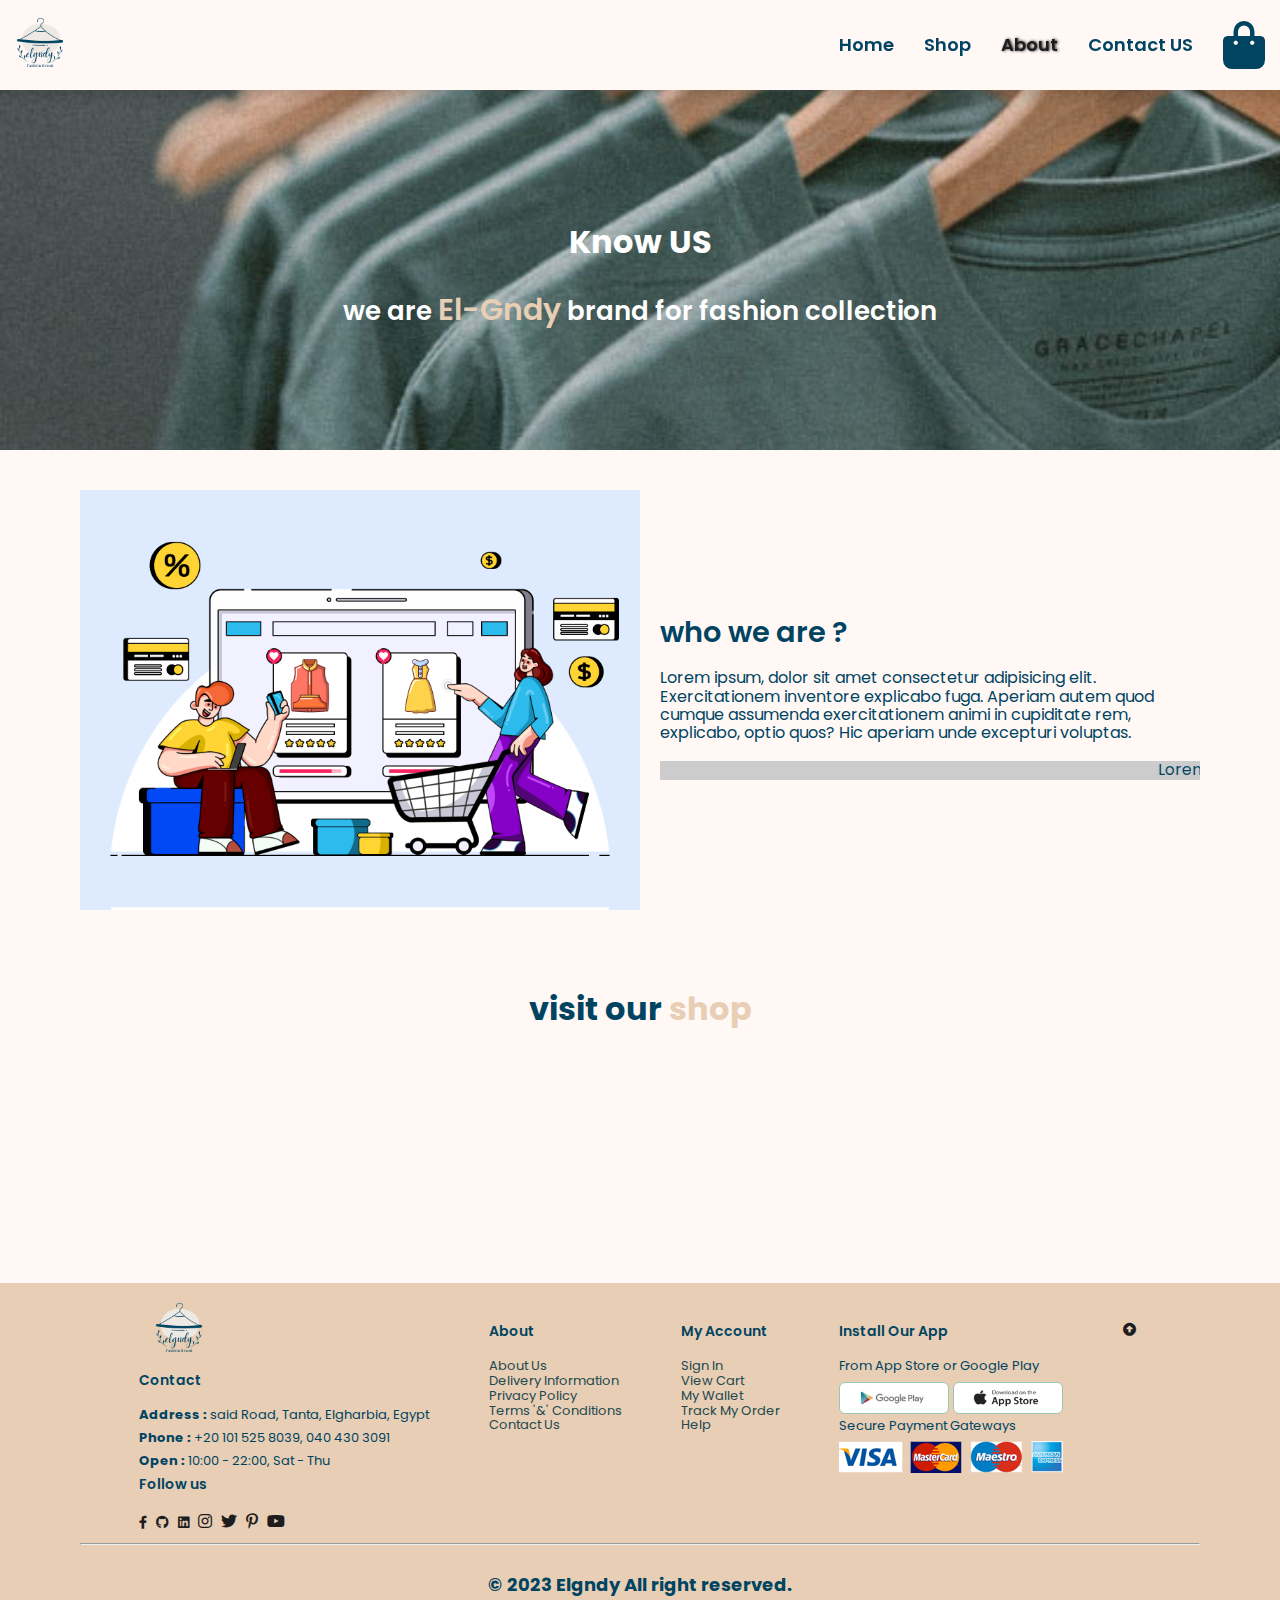
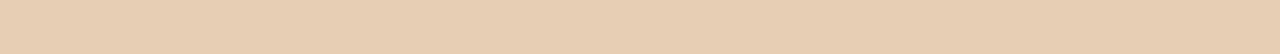
==== about.html @ c9050957 "first version" ====
<!DOCTYPE html>
<html lang="en">
<head>
    <meta charset="UTF-8">
    <meta http-equiv="X-UA-Compatible" content="IE=edge">
    <meta name="viewport" content="width=device-width, initial-scale=1.0">
    <title>EL-GNDY | e-commerce</title>

    <!-- main template  -->
    <link rel="stylesheet" href="./CSS/style.css">
    <!-- render all element normally -->
    <link rel="stylesheet" href="./CSS/normalize.css">
    <!-- use font awesome -->
     <link rel="stylesheet" href="css/all.css">
    <link href="/assests/css/all.css" rel="stylesheet">
    <link rel="stylesheet" href="./assests/css/regular.css">
    <link rel="stylesheet" href="./assests/css/fontawesome.min.css">

</head>
<body>
    <nav class="navbar">
        <a href="#"><img src="./images/Logo/1.png" class="logo" alt="EL-GNDY logo"></a>
        <ul class="navbar-nav" id="navbar">
            <li ><a aria-current="page" href="index.html">Home</a></li>
            <li ><a class="shop " href="shop.html">Shop</a></li>
            <li ><a class="about active" href="about.html">About</a></li>
            <li ><a class="contact"  href="contact.html">Contact US</a></li>
            <li ><i class="fa fa-3x fa-shopping-bag bag" ></i></li>
            <i class="far fa-times close" id="close"></i>
        </ul>
        <div id="mobile">
            <i class="fa fa-2x  fa-shopping-bag" ></i>
            <i id="bar" class="fas fa-outdent fa-2xl"></i>
        </div>
    </nav>

    <div id="banner" class=".section-m1 about-header">
        <h1>Know US</h1>
        <h2>we are <span>El-Gndy</span> brand for fashion collection</h2>
    </div>

    <section id="about-head" class="section-b1">
        <img src="./images/features/a6.jpg" alt="">
        <div>
            <h2>who we are ?</h2>
            <p> Lorem ipsum, dolor sit amet consectetur adipisicing elit. Exercitationem inventore explicabo fuga. Aperiam autem quod cumque assumenda exercitationem animi in cupiditate rem, explicabo, optio quos? Hic aperiam unde excepturi voluptas.</p>
            <br>
            <marquee bgcolor="#ccc" width="100%" loop="-1" scrollamount="5">Lorem ipsum dolor, sit amet consectetur adipisicing elit. Itaque, delectus quia qui et perferendis ad quisquam eveniet possimus dicta quasi repudiandae vitae earum cum quam. Delectus eaque laboriosam soluta aliquam?</marquee>
        </div>
    </section>

    <section id="about-ved" class="section-b1">
        <h1>visit our  <a href="shop.html">shop</a></h1>
        <div class="video">
          <video autoplay muted loop src="./vedios/Elgndy fashion.mp4"></video>
        </div>
    </section>



    <footer class="section-b1">
        <div class="col-container">
            <div class="col">
                <a href="index.html"><img src="./images/Logo/1.png" class="logo" alt=""></a>
                <h4>Contact</h4>
                <p><strong>Address :</strong> said Road, Tanta, Elgharbia, Egypt</p>
                <p><strong>Phone :</strong> +20 101 525 8039, 040 430 3091 </p>
                <p><strong>Open :</strong> 10:00 - 22:00, Sat - Thu </p>
                <div class="folow">
                    <h4>Follow us</h4>
                    <div class="icon">
                        <a href="https://www.facebook.com/profile.php?id=100008714052340" target="_blank"><i class="fab fa-facebook-f"></i></a>
                        <a href="https://github.com/magedelgndy" target="_blank" ><i class="fab fa-github"></i></a>
                        <a href="http://www.linkedin.com/in/maged-elgndy" target="_blank" ><i class="fab fa-linkedin"></i></a>
                        <i class="fab fa-instagram "></i>
                        <i class="fab fa-twitter "></i>
                        <i class="fab fa-pinterest-p"></i>
                        <i class="fab fa-youtube"></i>
                    </div>
                </div>
            </div>
            <div class="col">
                <h4>About</h4>
                <a href="about.html">About Us</a>
                <a href="#">Delivery Information</a>
                <a href="#">Privacy Policy</a>
                <a href="#">Terms '&' Conditions</a>
                <a href="contact.html">Contact Us</a>
            </div>            
            <div class="col">
                <h4>My Account</h4>
                <a href="#">Sign In</a>
                <a href="#">View Cart</a>
                <a href="#">My Wallet</a>
                <a href="#">Track My Order</a>
                <a href="contact.html">Help</a>
            </div>
            <div class="col install">
                <h4>Install Our App</h4>
                <p>From App Store or Google Play</p>
                <div class="row">
                    <img src="./images/features/play.jpg" alt="">
                    <img src="./images/features/app.jpg" alt="">
                </div>
                <p>Secure Payment Gateways</p>
                <img src="./images/features/pay.png" alt="">
            </div>
            <a href="#"><i class="fa fa-arrow-alt-circle-up"></i></a>
        </div>
        <hr>
        <div class="copyright">
            <p>&copy; 2023 <span>Elgndy</span> All right reserved.</p>
        </div>
    </footer>
    <!-- my java script files  -->
    <script src="./script/navbar.js"></script>
    <script src="./script/jscript.js"></script>
</body>
</html>
---- CSS/style.css ----
/* google fonts  */
@import url("https://fonts.googleapis.com/css2?family=Poppins:wght@200;300;400;500;600;700;800&display=swap");
* {
  margin: 0;
  padding: 0;
  box-sizing: border-box;
  scroll-padding-top: 4rem;
  scroll-behavior: smooth;
  list-style: none;
  text-decoration: none;
  color: var(--main-color);
}
:root {
  --dark-color: rgb(36, 72, 79);
  --secoend-color: #96c9b8;
  --bright-color: #e7ceb4;
  --bg-color: #fff8f5;
  --main-color: rgb(0 68 98);
  --hover-color: #1d1d1d;
}
body {
  font-family: "Poppins", sans-serif;
  background-color: var(--bg-color);
}
h1 {
  font-size: 2.5rem;
  font-weight: 700;
}
h2 {
  font-size: 1.8rem;
  font-weight: 600;
}
h3 {
  font-size: 1.4rem;
  font-weight: 800;
}
h4 {
  font-size: 1.1rem;
  font-weight: 600;
}
h5 {
  font-size: 1rem;
  font-weight: 400;
  color: #1d1d1d;
}
h6 {
  color: #d8d8d8;
}
button {
  /* font-size: .8rem;
  font-weight: 700;
  outline: none;
  border: 0;
  border-radius: 4px; 
  background-color: transparent;
  background-image: url(../images/button.png);
  color: var(--dark-color);
  padding: 13px 80px 14px 65px;
  cursor: pointer;
  background-repeat: no-repeat; */

  text-transform: uppercase;
}
/* button:hover{
  background-color: var(--hover-color);
} */

nav .valuecart{
  content: attr(value);
  font-size: 16px;
  color: #fff;
  background: red;
  border-radius: 50%;
  padding: 0 5px;
  position: relative;
  left: -41px;
  top: -10px;
  opacity: 0.9;
}

.category-head{
    margin: 30px 0;
}
.category-head ul{
    display: flex;
    flex-wrap: wrap;
    justify-content: flex-start;
}
.category-title{
    flex: 0 0 calc(14% - 10px);
    display: flex;
    justify-content:center;
    background: transparent;
    flex-wrap: wrap;
    margin: 5px auto;
    border: 1px solid var(--dark-color);
    padding: 13px 18px;
    font-size: 16px;
    transition: all 0.4s ease;
    cursor: pointer;
    font-weight: 600;
    border-radius: 4px;
}
.category-title:hover{
    opacity: 0.7;
    background:var(--hover-color) ;
    color: var(--bright-color);
}
.category-title li{
    padding: 0 10px;
}

.logo {
  width: 80px;
}
/* navbar */
.container {
  padding: 0px 100px;
}
.section-b1 {
  padding: 40px 80px 20px;
}
.section-f {
  padding: 40px 10px;
  background-color: var(--secoend-color);
}
.section-m1 {
  margin: 40px 0px;
}
.navbar {
  height: 10vh;
  padding: 30px 0;
  position: sticky;
  display: flex;
  align-items: center;
  justify-content: space-between;
  background-color: transparent;
  box-shadow: 0 5px 15px rgba(0, 0, 0, 0.16);
  top: 0;
  left: 0;
  z-index: 999;
}
nav .fle{
  display: flex;
  justify-content: center;
  align-items: center;
}
.navbar-nav {
  display: flex;
  align-items: center;
  justify-content: center;
}
.navbar-nav li {
  padding: 0 15px;
  position: relative;
}
.navbar-nav li a {
  font-size: 18px;
  font-weight: 600;
  transition: 0.3s ease;
}
.navbar-nav li a:hover,
.navbar-nav li a.active {
  color: var(--hover-color);
  text-shadow: var(--hover-color) 1px 0px 3px;
}
.navbar-nav li a.active::after,
.navbar-nav li a:hover::after {
  content: "";
  width: 30%;
  height: 2px;
  bottom: -4px;
  left: 20px;
  background: var(--hover-color);
}
.navbar .navbar-nav i {
  /* font-size: 2.5rem; */
  cursor: pointer;
  font-weight: 800;
  transition: 0.3s ease;
}
.navbar .navbar-nav .close {
  display: none;
}
.navbar .navbar-nav i:hover {
  color: var(--hover-color);
  text-shadow: var(--hover-color) 1px 0 3px;
}
#mobile {
  display: none;
  align-items: center;
  margin-right: 8%;
}
#mobile i {
  margin-right: 30px;
}
/* end of navbar */
/* home */
.content{
  width: 100%;
  display: flex;
  /* flex-wrap: nowrap; */
  align-items: center;
  justify-content: center;
  text-align: center;
  min-height: 90vh;
  position: relative;
}
.content .images{
  height: 100vh;
  width: 100%;
}
.content .images img{
  height: 90vh;
  width: 100%;
}
.btm-slides{
  position: absolute;
  bottom: 20px;
  left: 50%;
  transform: translateX(-50%);
  display: flex;
}
.btm-slides span{
  height: 15px;
  width: 50px;
  border: 2px solid var(--dark-color);
  margin: 0 3px;
  cursor: pointer;
}
.sliders{
  position: absolute;
  top: 50%;
  transform: translateY(-50%);
  width: 45px;
  cursor: pointer;
  border: 2px solid white;
  border-radius: 5px;
  background: rgba(255,255,255,0.1);
}
.sliders:hover{
background: var(--secoend-color);
}
.right{
  right: 10px;
}
.left{
  left: 10px;
}
.sliders span{
  line-height: 41px;
  font-size: 35px;
  color: var(--dark-color);
}

/* end of home  */
#brand {
  background-color: var(--secoend-color);
  display: flex;
  align-items: center;
  justify-content: space-between;
  flex-wrap: wrap;
}
#brand img {
  width: 120px;
  text-align: center;
  padding: 15px 5px;
  /* box-shadow: 20px 20px 34px rgba(0 , 0 , 0 , 0.16); */
  margin: 15px 0;
}

#shop {
  text-align: center;
}
#shop .pro {
  width: 23%;
  min-width: 230px;
  height: 330px;
  padding: 10px 12px;
  border: 1px solid var(--dark-color);
  border-radius: 25px;
  cursor: pointer;
  box-shadow: 20px 20px 30px rgba(0, 0, 0, 0.05);
  transition: 0.3s ease;
  margin: 15px 0;
  position: relative;
  overflow: hidden;
}
#shop .pro:hover {
  box-shadow: 20px 20px 30px rgba(0, 0, 0, 0.25);
  transform: scale(1.05);
}
#shop .pro img {
  width: 100%;
  height: 200px;
  border-radius: 20px;
}
#shop .pro .des {
  text-align: start;
  padding: 10px 0;
}
#shop .pro .des span {
  color: var(--bright-color);
  font-size: 12px;
  padding: 0 7px;
}
#shop .pro .des h5 {
  padding: 7px;
  font-size: 14px;
}
#shop .pro .des i {
  padding: 4px;
  font: 12px;
  color: goldenrod;
}
#shop .pro .des h4 {
  padding: 7px;
  font-size: 14px;
  color: var(--secoend-color);
}
#shop .pro .cart {
  position: absolute;
  width: 40px;
  height: 40px;
  border-radius: 50px;
  background-color: var(--bright-color);
  line-height: 40px;
  border: 1px solid var(--secoend-color);
  bottom: 10px;
  right: 10px;
  transition: 0.3s ease;
  transform: translateY(30px);
  opacity: 0;
}
#shop .pro:hover .cart {
  transform: translateY(0);
  opacity: 1;
}
#shop .pro-container {
  display: flex;
  flex-wrap: wrap;
  justify-content: space-between;
  padding-top: 12px;
}
.index-banner {
  display: flex;
  justify-content: center;
  align-items: center;
  flex-direction: column;
  background-image: url("../images/banner/b1.jpg");
  background-size: cover;
  background-position: center;
  width: 100%;
  height: 40vh;
}
.index-banner h4 {
  color: #fff;
  font-size: 16px;
}
.index-banner h2 {
  color: #fff;
  font-size: 26px;
  padding: 10px 0;
}
.index-banner h2 span {
  color: var(--bright-color);
  font-size: 30px;
}
.index-banner button {
  font-size: 0.8rem;
  font-weight: 700;
  outline: none;
  border: 0;
  /* border-radius: 4px; */
  background-color: transparent;
  background-image: url(../images/button.png);
  /* color: var(--dark-color); */
  padding: 13px 80px 14px 65px;
  cursor: pointer;
  background-repeat: no-repeat;
  color: var(--secoend-color);
  transition: 0.3s ease;
}
#sm-banner {
  display: flex;
  flex-wrap: wrap;
  justify-content: space-between;
  /* display:none; */
}
#sm-banner .banner-box {
  display: flex;
  flex-direction: column;
  justify-content: center;
  align-items: flex-start;
  background-image: url("../images/banner/b10.jpg");
  min-width: 49%;
  height: 50vh;
  background-size: cover;
  background-position: center;
  padding: 30px;
  /* margin-left: 5px; */
}
#sm-banner .box2 {
  background-image: url("../images/banner/b13.jpg");
}
#sm-banner h4 {
  color: #fff;
  font-size: 20px;
  font-weight: 300;
}
#sm-banner h2 {
  color: #fff;
  font-size: 28px;
  font-weight: 800;
}
#sm-banner span {
  color: #fff;
  font-size: 14px;
  font-weight: 500;
  padding-bottom: 15px;
}
button.white {
  font-size: 13px;
  font-weight: 600;
  padding: 13px 18px;
  color: #fff;
  background-color: transparent;
  cursor: pointer;
  border: 1px solid #fff;
  outline: none;
  /* border-radius: 4px; */
  transition: 0.3s ease;
}
#sm-banner .banner-box:hover button {
  background-color: var(--hover-color);
}
#banner3 {
  display: flex;
  flex-wrap: wrap;
  justify-content: space-between;
  padding: 0 80px;
}
#banner3 .banner-box {
  display: flex;
  flex-direction: column;
  justify-content: center;
  align-items: flex-start;
  background-image: url("../images/banner/b11.jpg");
  min-width: 32%;
  height: 35vh;
  background-size: cover;
  background-position: center;
  padding: 20px;
  margin-bottom: 20px;
}
#banner3 .bbox2 {
  background-image: url("../images/banner/b5.jpg");
}
#banner3 .bbox3 {
  background-image: url("../images/banner/b3.jpg");
}
#banner3 h2 {
  color: var(--bright-color);
  font-weight: 900;
  font-size: 22px;
}
#banner3 h3 {
  color: var(--hover-color);
  font-weight: 400;
  font-size: 15px;
}

footer {
  margin-top: 20px;
  display: flex;
  flex-direction: column;
  background-color: var(--bright-color);
}
footer .col-container {
  display: flex;
  flex-wrap: wrap;
  justify-content: space-evenly;
}
footer .logo {
  margin-top: -35px;
}
footer .col {
  display: flex;
  align-items: flex-start;
  flex-direction: column;
  margin-bottom: 12px;
}
footer h4 {
  font-size: 14px;
  padding-bottom: 20px;
}
footer p {
  font-size: 13px;
  margin: 0 0 8px 0;
}
footer a {
  font-size: 13px;
  color: var(--dark-color);
  /* margin-bottom: 10px ; */
}
footer .follow {
  margin-top: 20px;
}
footer i {
  color: var(--hover-color);
  cursor: pointer;
  padding-right: 5px;
}
footer i:hover,
footer a:hover {
  color: var(--secoend-color);
}
footer .install .row img {
  border: 1px solid var(--secoend-color);
  border-radius: 6px;
  width: 110px;
}
footer .copyright {
  padding: 30px;
  display: flex;
  justify-content: center;
}
footer .copyright p {
  font-size: 18px;
  font-weight: 700;
}
#pagination{
  text-align: center;
  padding: 40px;
}
#pagination a{
  background-color: var(--main-color);
  padding: 15px 20px ;
  border-radius: 5px;
  color: var(--secoend-color);
  font-weight: 600;

}
#pagination a i{
  color: var(--secoend-color);
}
#prodetails{
  display: flex;
  margin-top: 20px;
}
#prodetails .singlepro{
  width: 40%;
  margin-right: 50px;
}
#prodetails .singlepro .catch{
  height: 60vh;
  margin-bottom: 5px;
  border: 1px solid var(--main-color);
  border-radius:7px;
}
.small-img-group{
  display: flex;
  justify-content: space-between;
}
.small-img-col{
  flex-basis: 24%;
  cursor: pointer;
}
.small-img{
  height: 60px;
}
#prodetails .single-pro-details{
width: 50%;
padding-top: 15px;
}
#prodetails .single-pro-details h4 {
  padding: 20px 0 20px 0;
}
#prodetails .single-pro-details select{
  display: block;
  padding: 5px 10px ;
  margin: 10px 0;
  cursor: pointer;
}
#prodetails .single-pro-details input{
  width: 40px;
  height: 35px;
  padding-left: 10px;
  font-size: 16px;
  margin-right: 10px;
  cursor: pointer;
}
#prodetails .single-pro-details input:focus{
  outline: none;
}
#prodetails .single-pro-details button{
    height: 35px;
    font-size: 16px;
    padding: 5px;
    background-color: var(--main-color);
    color: #fff;
    border: 2px solid var(--secoend-color);
    cursor: pointer;
    border-radius: 5px;
}
#prodetails .single-pro-details span{
  line-height: 20px ;
  font-size: 14px;
  font-weight: 100;
}

.about-header{
  background-image: url("../images/banner/b10.jpg");
    display: flex;
  justify-content: center;
  align-items: center;
  flex-direction: column;
  background-size: cover;
  background-position: center;
  width: 100%;
  height: 40vh;
}

.about-header h1 {
  color: #fff;
  /* font-size: 36px; */
}
.about-header h2 {
  color: #fff;
  font-size: 26px;
  padding: 10px 0;
}
.about-header h2 span {
  color: var(--bright-color);
  font-size: 30px;
}
.contact-header{
  display: flex;
  justify-content: center;
  align-items: center;
  flex-direction: column;
  width: 100%;
  height: 30vh;
}
.contact-header h2 span {
  color: var(--secoend-color);
  font-size: 30px;
}
#about-head{
  display: flex;
  align-items: center;
  /* justify-content: center; */
}
#about-head img {
  width: 50%;
  height: auto;
}
#about-head h2{
  margin-bottom: 20px;
}
#about-head div {
  padding-left: 20px;
}
#about-ved a{
  color: var(--bright-color);
}
#about-ved{
  text-align: center;
}
#about-ved .video{
    width: 90%;
  height: 100%;
  margin: 30px auto;
}
#about-ved video{
  width: 90%;
  height: 100%;
  /* margin-top: 30px; */
  border-radius: 20px;
}

#contact-details{
  display: flex;
  align-items: center;
  justify-content: space-between;
}

#contact-details .details {
  width: 50%;
}
 
#contact-details .details span,
#form-details span{
  font-size: 18px;
}
#contact-details .details h2,
#form-details h2{
  font-size: 26px;
  line-height: 35px;
  padding: 20px 0;
}
#contact-details .details h3{
  font-size: 26px;
padding-bottom: 15px;
}
#contact-details .details li{
  display: flex;
  padding: 10px 0;
}
#contact-details .details li i{
  font-size: 14px ;
  padding-right: 20px;
}
#contact-details .details li p{
  margin: -2.5px;
  font-style: 14px;
}

#contact-details .map{
  width: 55%;
  height: 50vh;
}
#contact-details .map iframe{
  width: 100%;
  height: 100%;
}

#form-details {
  width: 65%;
  /* height: 80vh; */
  display: flex;
  flex-direction: column;
  align-items: center;
  margin: 20px auto;
  text-align: center;
}
#form-details .cont{
  margin: 20px auto;
    width: 100%;
}
table{
    border-collapse: collapse;
    width: 100%;
    height: 80%;
}
table td{
  display: flex;
  justify-content: center;
    /* padding: 5px; */
    margin: 5px;
    /* width: 100%; */
}
label{
    margin: 2px;
}
#form-details input[type = 'radio']{
 width: 20%;
}
/* #form-details input,textarea{
  width: 100%;
  padding: 12px 15px;
  outline: none;
  margin-bottom: 20px;
  border: 1px solid var(--main-color);
  border-radius: 5px;

} */

input[type = 'text'],
input[type = 'email'],
 input[type = 'password'],textarea{
  width: 100%;
  padding: 12px 15px;
  outline: none;
  margin-bottom: 20px;
  border: 1px solid var(--main-color);
  border-radius: 5px;
}

#form-details p{
  color: red;
  display: none;
}

#form-details .btns{
    display: flex;
    justify-content: center;
  }

#form-details button{
  font-size: 16px;
  font-weight: 600;
  padding: 13px 18px;
  color: var(--main-color);
  background-color: transparent;
  cursor: pointer;
  border: 1px solid var(--main-color);
  outline: none;
  border-radius: 4px;
  transition: 0.3s ease;
  margin: 20px;
}


/* start media query */
@media (max-width: 950px){
   #banner3{
      padding: 0;
    }
    #banner3 .banner-box{
      min-width: 100%;
      height: 30vh;
      margin:5px auto;
    }
}
@media (max-width: 848px) {
.section-b1 {
  padding: 20px 40px 20px;
}
.section-f {
  padding: 20px 5px;
  background-color: var(--secoend-color);
}
.section-m1 {
  margin: 20px 0px;
}
  #navbar {
    display: flex;
    flex-direction: column;
    align-items: flex-start;
    justify-content: flex-start;
    position: fixed;
    top: 12vh;
    right: -300px;
    /* opacity: 0; */
    width: 30%;
    border: 3px solid var(--dark-color);
    border-radius: 10px;
    background-color: var(--bright-color);
    box-shadow: 0 40px 60px rgba(0, 0, 0, 0.15);
    padding: 40px 0 0 0px;
    transition: 0.3 ease;
  }
  .navbar{
    padding: 30px;
    /* height: 12vh; */
  }
  #navbar.active {
    right: 5%;
  }
  .navbar-nav li {
    margin-bottom: 15px;
  }
  .navbar-nav .badge {
    display: none;
  }
  .navbar .navbar-nav .close {
    display: initial;
    position: absolute;
    top: 10px;
    left: 10px;
    font-size: 24px;
  }
  #brand{
    justify-content: center;
  }
  #mobile {
    display: flex;
    align-items: center;
    margin-right: 8%;
  }
  #shop .pro-container{
    justify-content: center;
  }
    #shop .pro-container .pro{
      margin: 7px;
    }
    #banner{
      text-align: center;
      padding: 120px 30px;
    }
    #banner h2{
      font-size: 20px;
    }
      #sm-banner{
        padding: 0;
      }
    #sm-banner .banner-box{
      min-width: 100%;
      height: 30vh;
      padding: 80px 10px;
      margin:5px auto;
    }
    #banner3{
      padding: 0;
    }
    #banner3 .banner-box{
      min-width: 100%;
      height: 30vh;
      margin:5px auto;
    }
    footer .logo{
      margin-top: 0;
      margin-left: 50%;
    }
}
@media (max-width: 660px) {
  #prodetails {
    flex-direction: column;
    justify-content: center;
  }
  #prodetails .singlepro,  #prodetails .single-pro-details{
    width: 100%;
    margin: 10px 0;
  }
  #about-head{
    flex-direction: column;
  }
  #about-head img{
    width: 90%;
    margin-bottom: 20px;
  }
  #about-head div{
    padding: 10px;
  }
  
  #contact-details{
    flex-direction: column;
    justify-content: center;
    margin: 10px auto;
    padding: 0;
    width: 100%;
  }
    #contact-details .details{
      width: 80%;
      margin-bottom: 20px;
    }
        #contact-details .map{
      width: 80%;
      margin-bottom: 20px;
    }
}

.activ{
    background: var(--secoend-color);
}
---- assests/css/regular.css ----
/*!
 * Font Awesome Free 6.4.0 by @fontawesome - https://fontawesome.com
 * License - https://fontawesome.com/license/free (Icons: CC BY 4.0, Fonts: SIL OFL 1.1, Code: MIT License)
 * Copyright 2023 Fonticons, Inc.
 */
:root, :host {
  --fa-style-family-classic: 'Font Awesome 6 Free';
  --fa-font-regular: normal 400 1em/1 'Font Awesome 6 Free'; }

@font-face {
  font-family: 'Font Awesome 6 Free';
  font-style: normal;
  font-weight: 400;
  font-display: block;
  src: url("../webfonts/fa-regular-400.woff2") format("woff2"), url("../webfonts/fa-regular-400.ttf") format("truetype"); }

.far,
.fa-regular {
  font-weight: 400; }
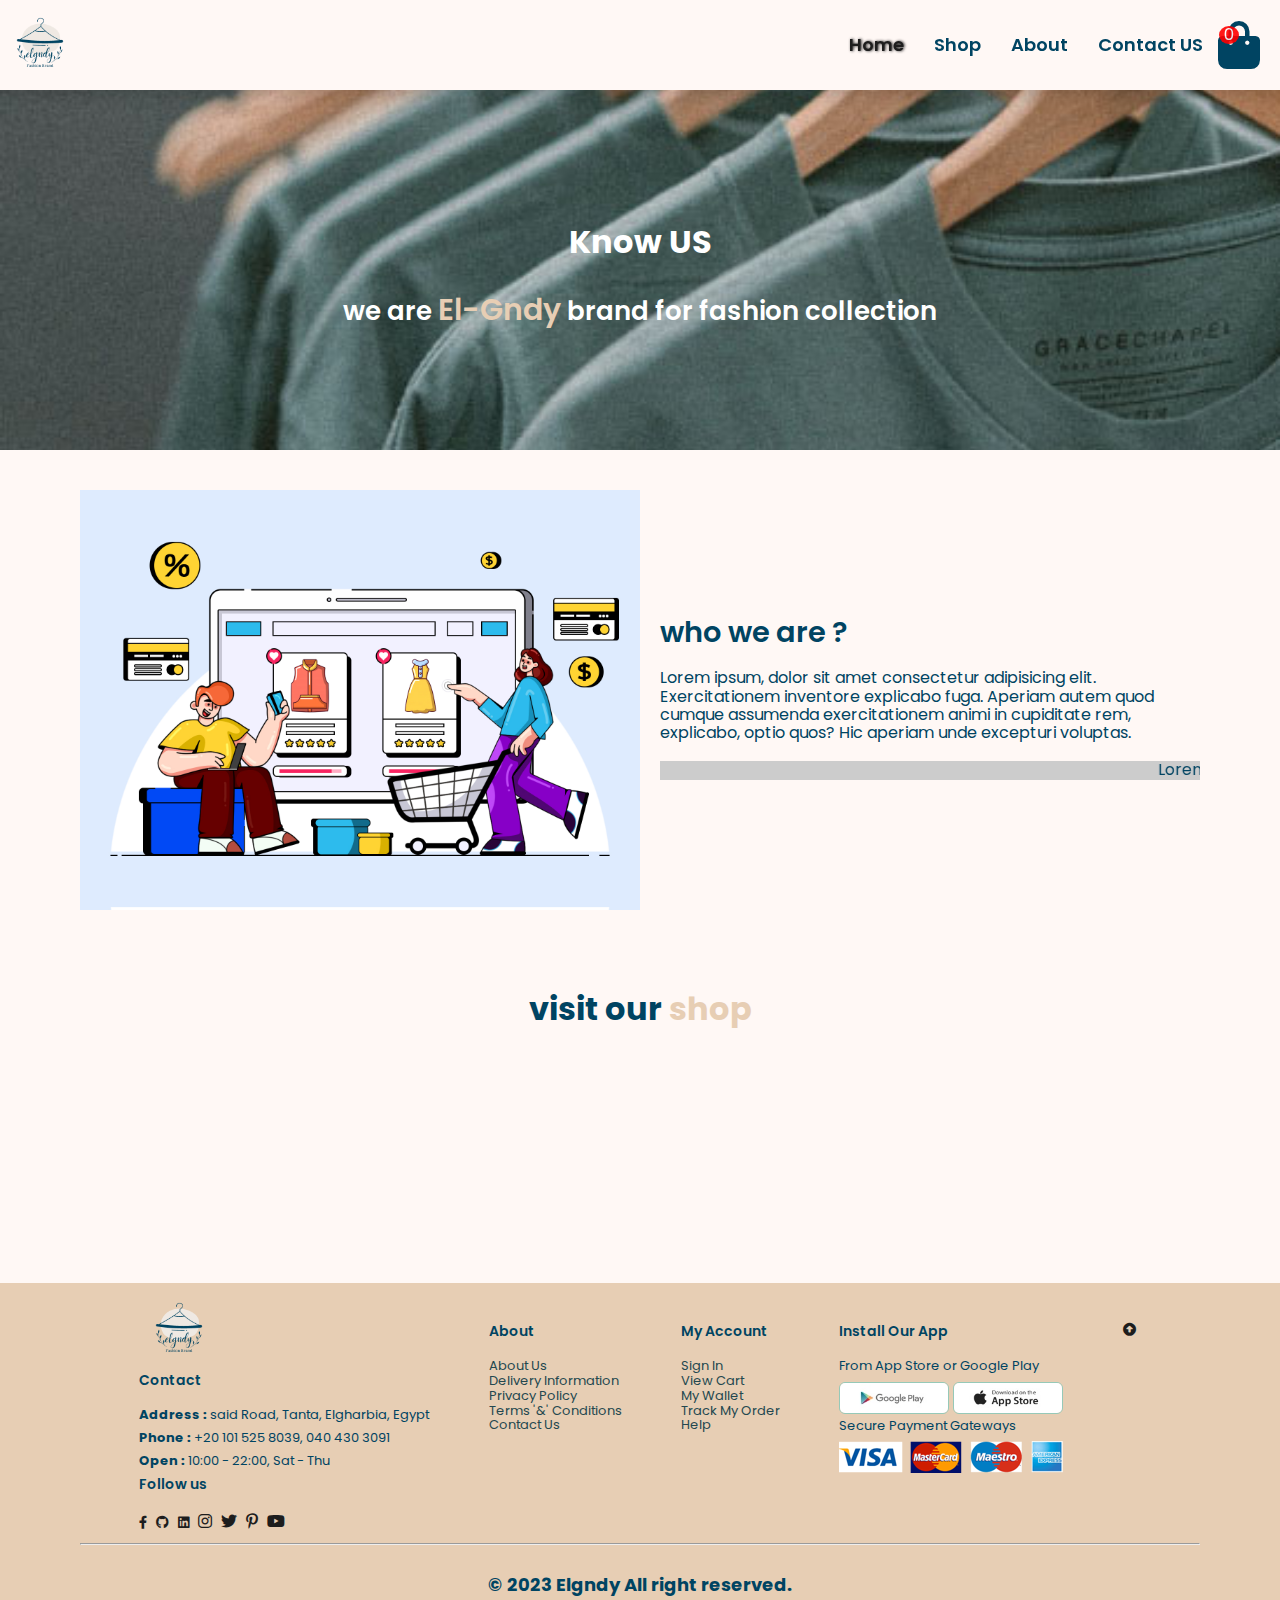
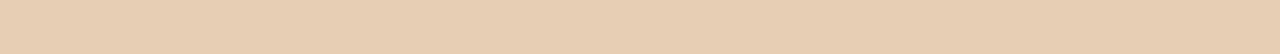
==== commit f0d09af4: "increment cart number" ====
--- a/about.html
+++ b/about.html
@@ -20,18 +20,22 @@
 <body>
     <nav class="navbar">
         <a href="#"><img src="./images/Logo/1.png" class="logo" alt="EL-GNDY logo"></a>
+        <div class="fle">
         <ul class="navbar-nav" id="navbar">
-            <li ><a aria-current="page" href="index.html">Home</a></li>
-            <li ><a class="shop " href="shop.html">Shop</a></li>
-            <li ><a class="about active" href="about.html">About</a></li>
+            <li ><a class="active" aria-current="page" href="index.html">Home</a></li>
+            <li ><a class="shop" href="shop.html">Shop</a></li>
+            <li ><a class="about" href="about.html">About</a></li>
             <li ><a class="contact"  href="contact.html">Contact US</a></li>
-            <li ><i class="fa fa-3x fa-shopping-bag bag" ></i></li>
+            <!-- <li ><i class="fa fa-3x fa-shopping-bag" ></i></li>
+            <span class="valuecart">0</span> -->
             <i class="far fa-times close" id="close"></i>
         </ul>
         <div id="mobile">
-            <i class="fa fa-2x  fa-shopping-bag" ></i>
             <i id="bar" class="fas fa-outdent fa-2xl"></i>
         </div>
+            <i class="fa fa-3x fa-shopping-bag" ></i>
+            <span id="valuecart" class="valuecart">0</span>
+            </div>
     </nav>
 
     <div id="banner" class=".section-m1 about-header">
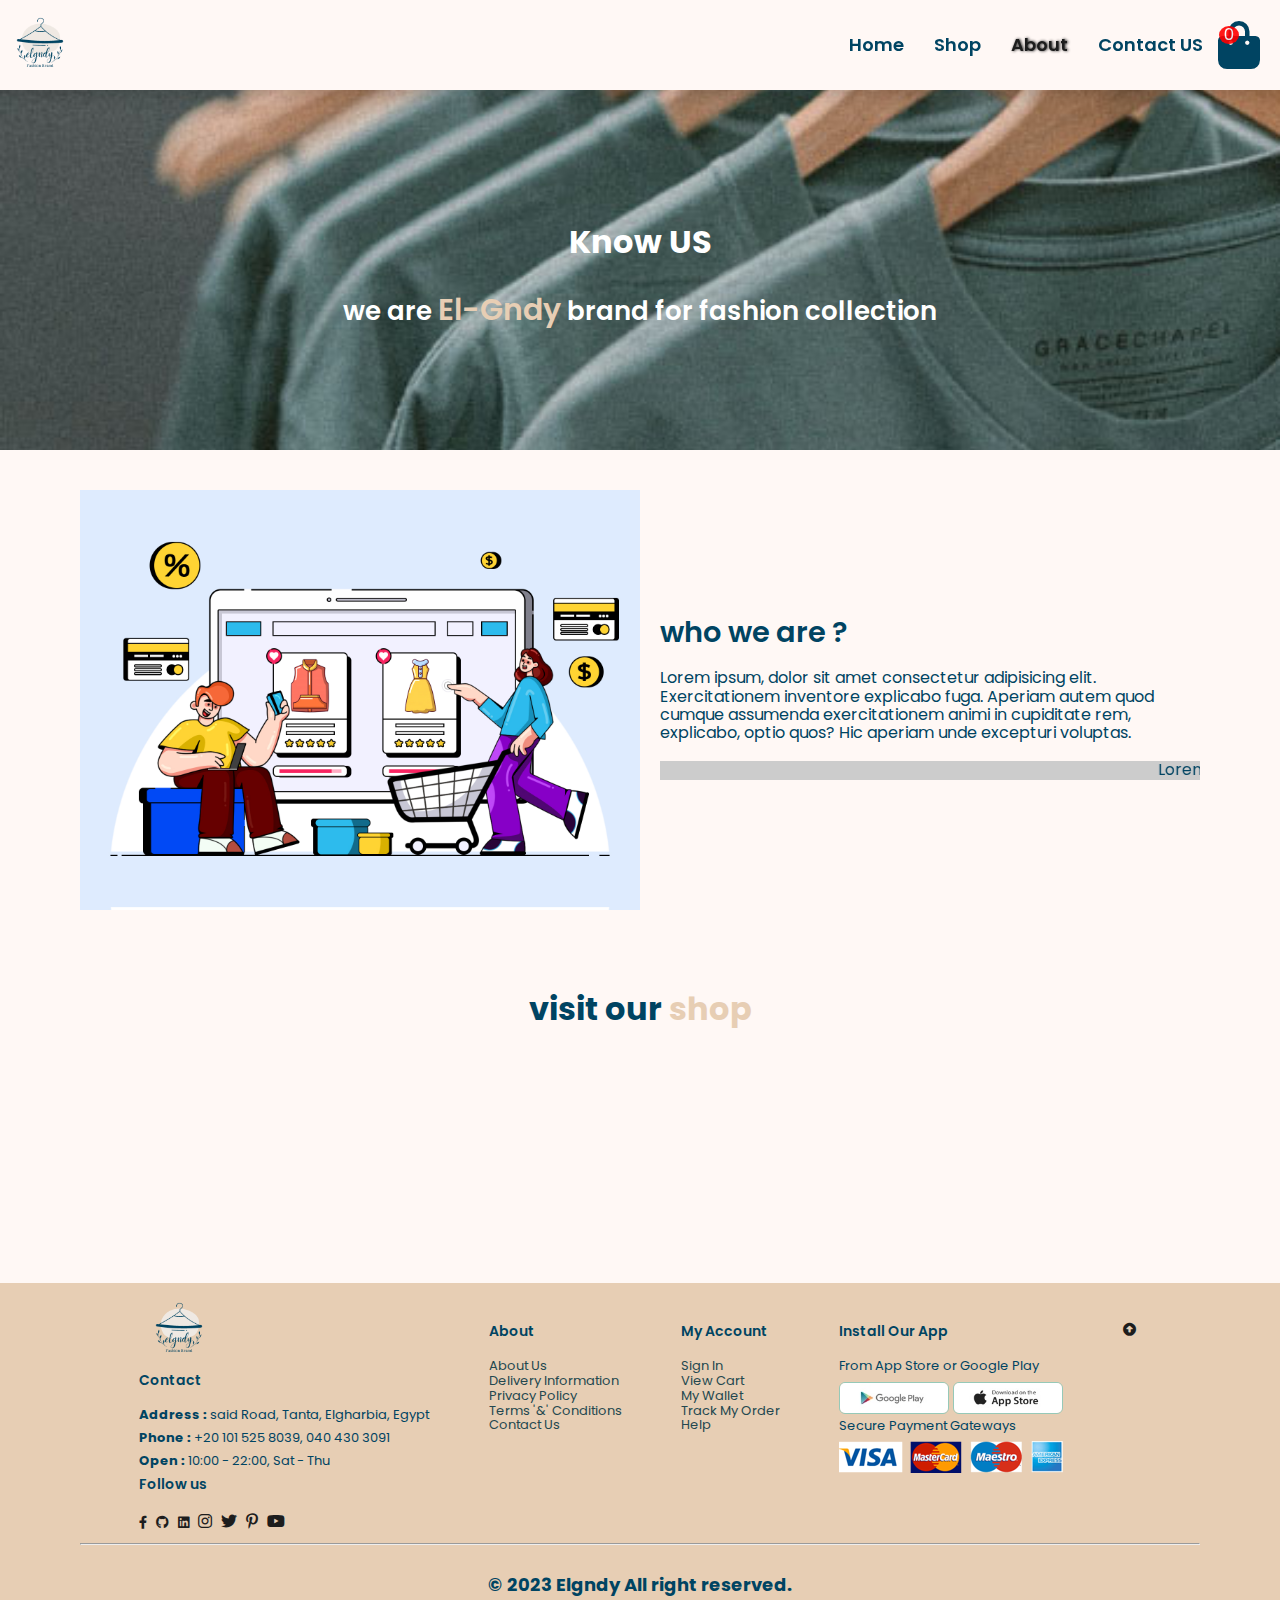
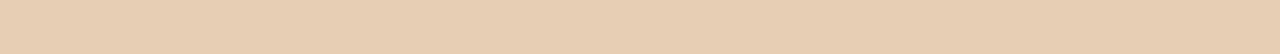
==== commit f9d4b804: "fix some bugs" ====
--- a/about.html
+++ b/about.html
@@ -22,10 +22,10 @@
         <a href="#"><img src="./images/Logo/1.png" class="logo" alt="EL-GNDY logo"></a>
         <div class="fle">
         <ul class="navbar-nav" id="navbar">
-            <li ><a class="active" aria-current="page" href="index.html">Home</a></li>
+            <li ><a class="" aria-current="page" href="index.html">Home</a></li>
             <li ><a class="shop" href="shop.html">Shop</a></li>
-            <li ><a class="about" href="about.html">About</a></li>
-            <li ><a class="contact"  href="contact.html">Contact US</a></li>
+            <li ><a class="about active" href="about.html">About</a></li>
+            <li ><a class="contact "  href="contact.html">Contact US</a></li>
             <!-- <li ><i class="fa fa-3x fa-shopping-bag" ></i></li>
             <span class="valuecart">0</span> -->
             <i class="far fa-times close" id="close"></i>
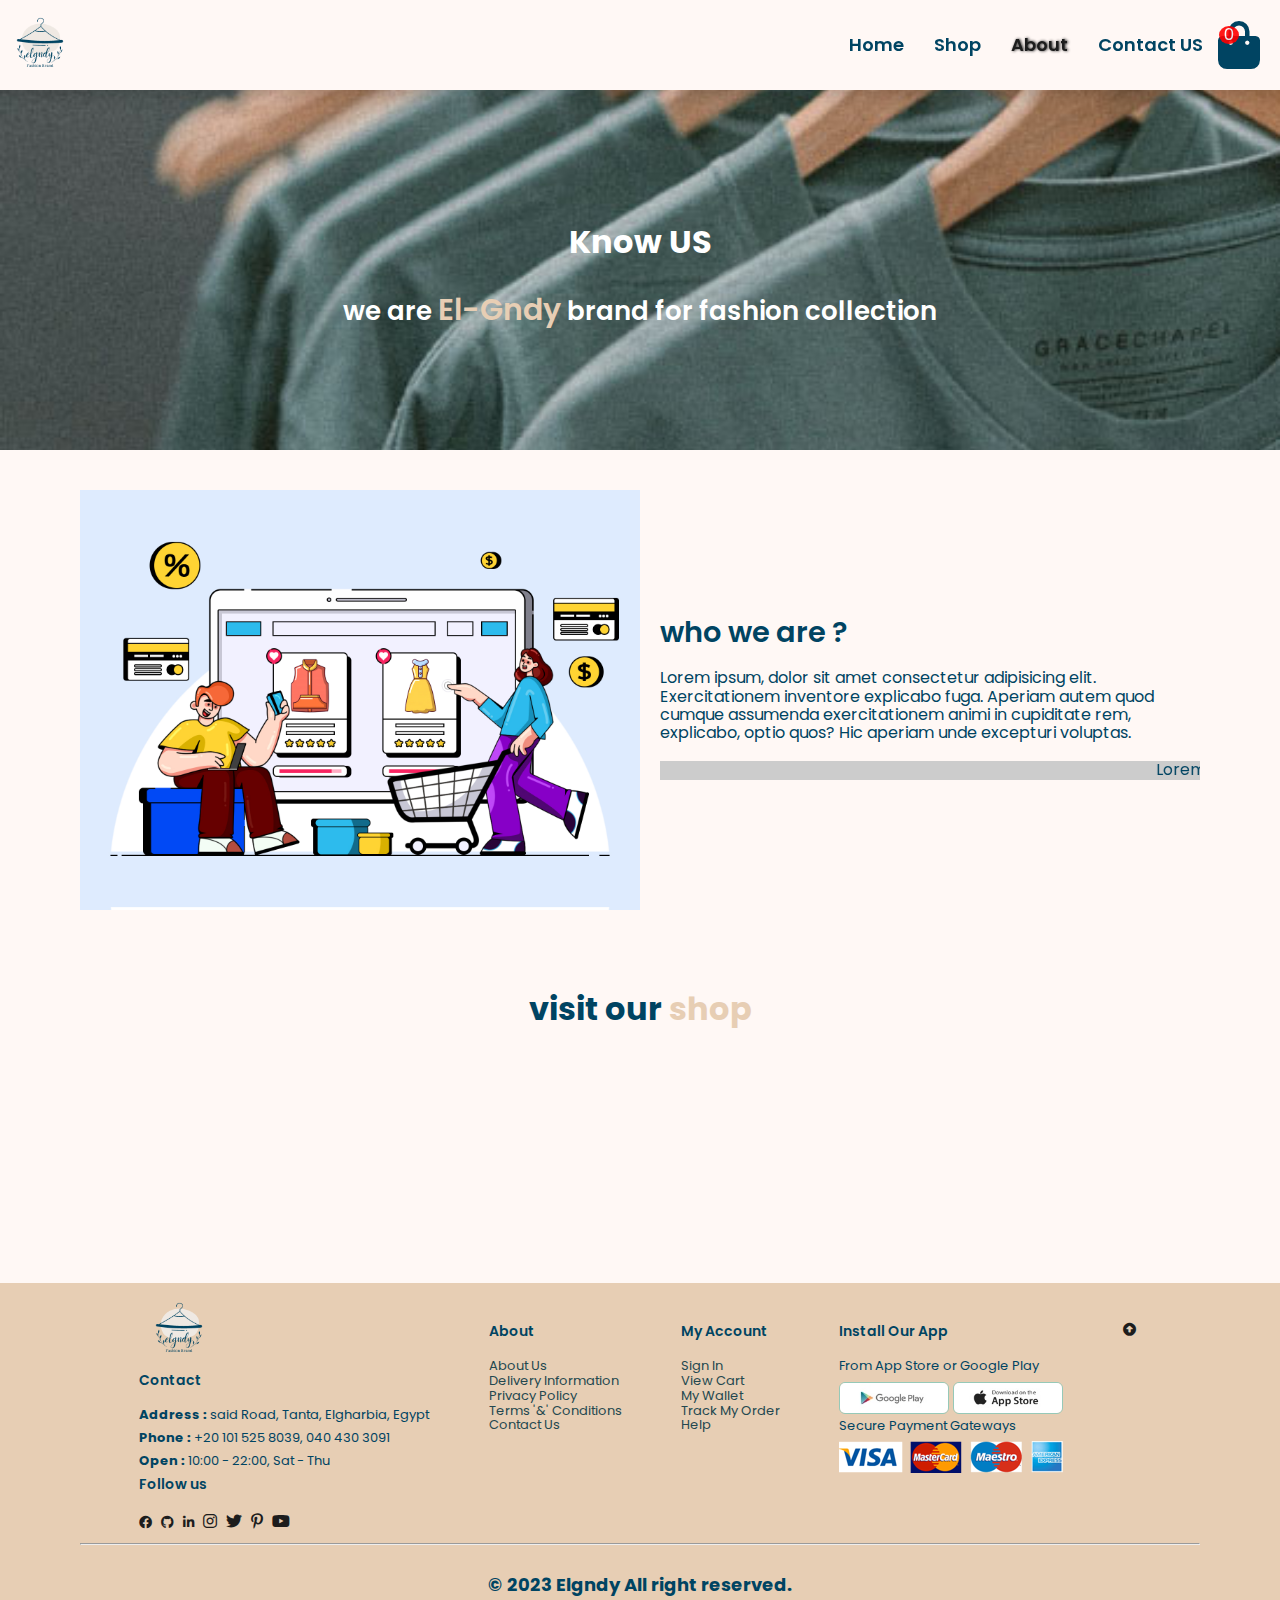
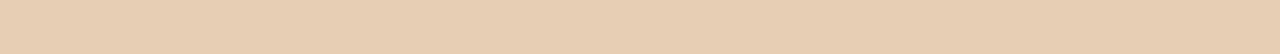
==== commit ca419a43: "fix some bugs while deploying on githup" ====
--- a/about.html
+++ b/about.html
@@ -7,14 +7,12 @@
     <title>EL-GNDY | e-commerce</title>
 
     <!-- main template  -->
-    <link rel="stylesheet" href="./CSS/style.css">
+    <link rel="stylesheet" href="CSS/style.css">
     <!-- render all element normally -->
-    <link rel="stylesheet" href="./CSS/normalize.css">
+    <link rel="stylesheet" href="CSS/normalize.css">
     <!-- use font awesome -->
-     <link rel="stylesheet" href="css/all.css">
-    <link href="/assests/css/all.css" rel="stylesheet">
-    <link rel="stylesheet" href="./assests/css/regular.css">
-    <link rel="stylesheet" href="./assests/css/fontawesome.min.css">
+     <link rel="stylesheet" href="CSS/all.css">
+    <link rel="stylesheet" href="CSS/font-awesome.min.css">
 
 </head>
 <body>
@@ -33,7 +31,7 @@
         <div id="mobile">
             <i id="bar" class="fas fa-outdent fa-2xl"></i>
         </div>
-            <i class="fa fa-3x fa-shopping-bag" ></i>
+            <i class="fas fa-3x fa-shopping-bag" ></i>
             <span id="valuecart" class="valuecart">0</span>
             </div>
     </nav>
